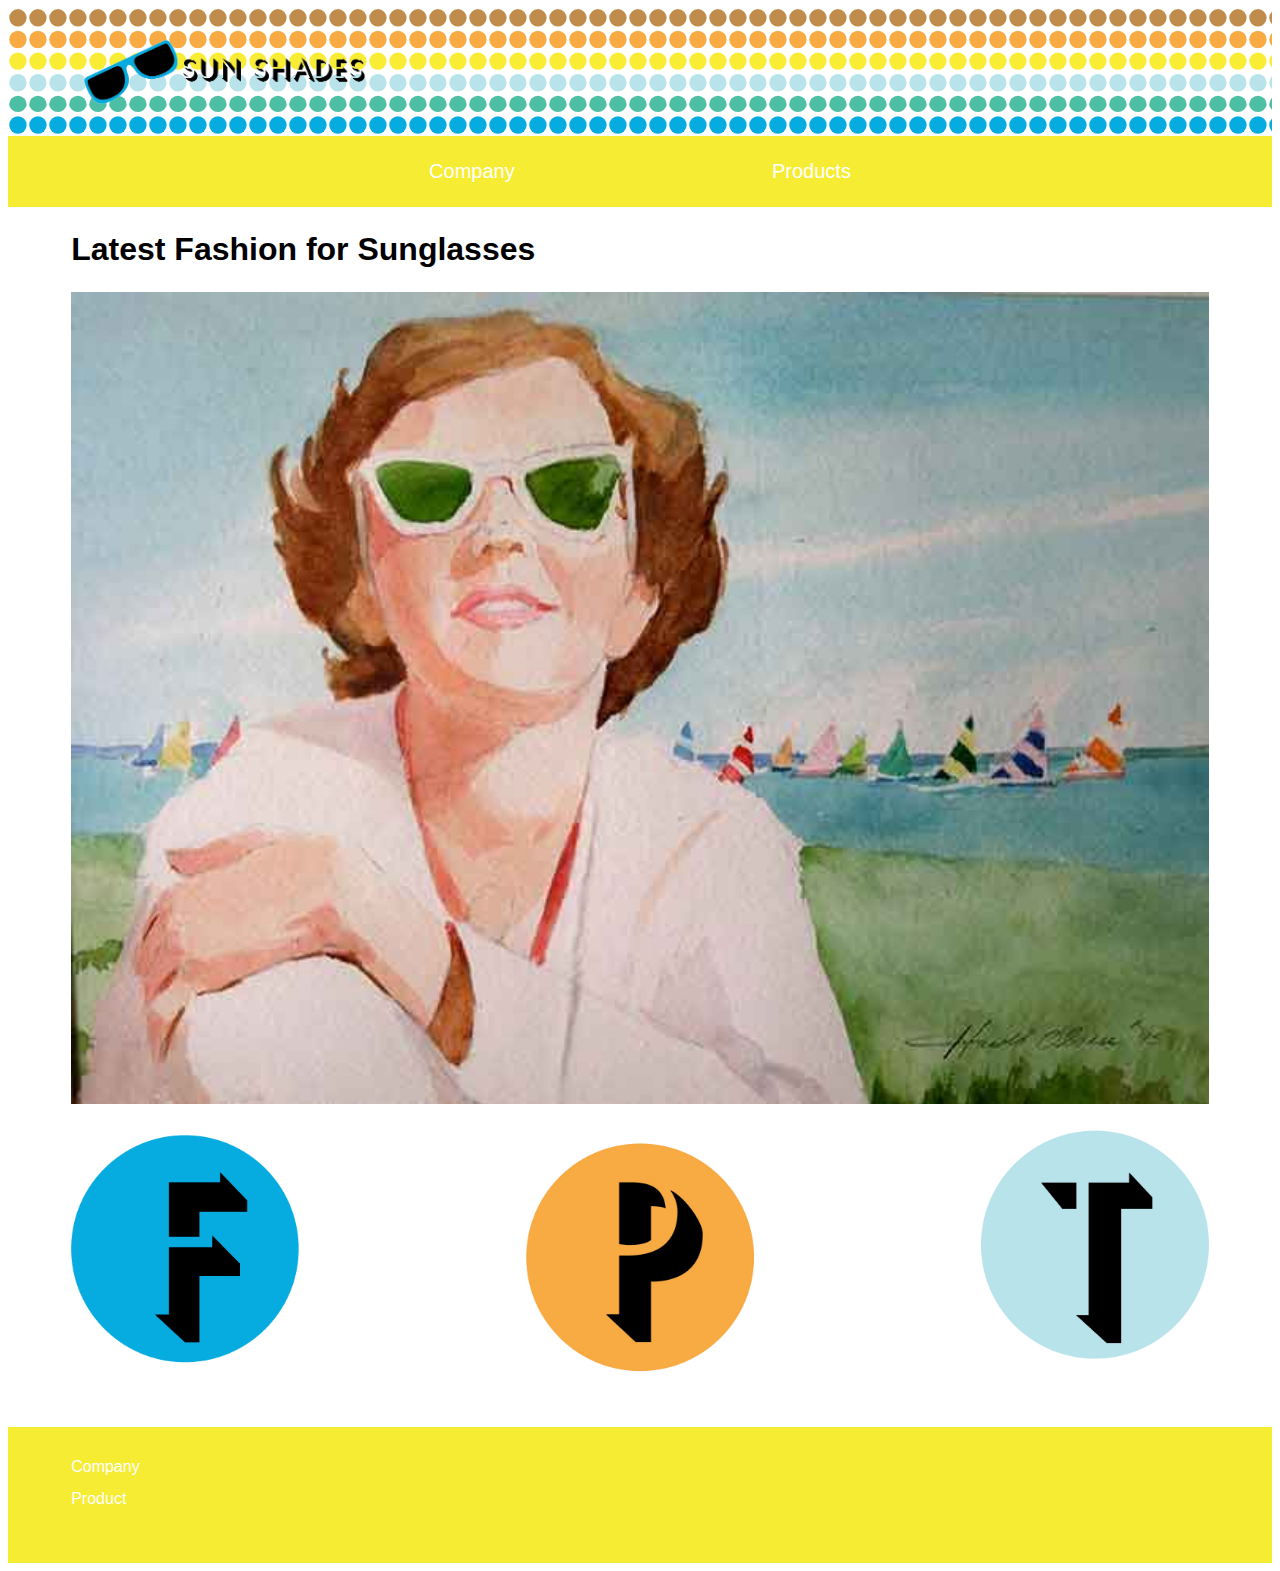
==== index.html @ 5f9feb42 "Added Files" ====
<!DOCTYPE html>
<html lang="en-ca">
<head>
	<meta charset="utf-8">
	<title>Sun Shades</title>
	<meta name="viewport" content="width=device-width,initial-scale=1">
    <link href="css/general.css" rel="stylesheet">
</head>
<body>
    
    <header>
        
        <a href="index.html">
            <img src="images/logo-title.png" alt="Logo of Sun Shades" class="logo">
        </a>
        
            <nav class="nav-top">
                <ul>
                    <li><a href="company.html">Company</a></li>
                    <li><a href="products.html">Products</a></li>
                </ul>
        </nav>
        
    </header>
    
    <article>
        
        <h1>Latest Fashion for Sunglasses</h1>
        
        <figure>
            <img src="images/sunglasses-home.jpg" alt="painting">
        </figure>
        
        <figcap class="media">
                <a href="https://www.facebook.com/"><img src="images/facebook-logo.png" alt="Facebook Icon" class="media1"></a>
                <a href="https://www.pinterest.com"><img src="images/pinterest-logo.png" alt="Pinterest Icon" class="media2"></a>
                <a href="https://twitter.com"><img src="images/twiter-logo.png" alt="Twitter Icon" class="media3"></a> 
        </figcap>
    
    </article>
    
    <footer>
        
        <nav class="nav-bottom">
            <ul>
                <li><a href="company.html">Company</a></li>
                <li><a href="products.html">Product</a></li>
            </ul>
        </nav>
        
    </footer>
 
</body>
</html>
---- css/general.css ----
@charset "utf-8";

@-moz-viewport { width: device-width; scale: 1; }
@-ms-viewport { width: device-width; scale: 1; }
@-o-viewport { width: device-width; scale: 1; }
@-webkit-viewport { width: device-width; scale: 1; }
@viewport { width: device-width; scale: 1; }

* {
	-moz-box-sizing: border-box;
	-webkit-box-sizing: border-box;
	box-sizing: border-box;
}

html {
	-moz-text-size-adjust: 100%;
	-ms-text-size-adjust: 100%;
	-webkit-text-size-adjust: 100%;
	text-size-adjust: 100%;

    font-size: 100%;
    font-family: "Helvetica Neue", Helvetica, Arial, sans-serif;
}

img {
	width: 100%;
    display: block;
}

header{
    background-image: url(../images/dots.svg);
    background-size: 1.25rem;
}

.logo {
    width: auto;
    height: 4rem;
    float: left;
    margin: 2rem 6%;
}

.nav-top {
    clear:both;
}

.nav-top ul {
    margin: 0;
    padding: 0;
    background-color: #F7EC34;
    text-align: center;
}

.nav-top li {
    display: inline;
    margin: 0;
    padding: 0;
}

.nav-top a,
.nav-top a:link,
.nav-top a:visited {
    display: inline-block;
    margin: 0;
    padding: 1.5rem 10%;
    color: white;
    font-size: 1.25rem;
    text-decoration: none;
}
.selected {
    background-color: #F7AA43;
}

article {
    margin: 0;
    padding: 1.5rem 5%;
}

h1 {
    margin: 0 0 1.5rem;
    padding: 0;
    font-size: 2rem;
}

p {
    margin 0 0 1.5rem;
    padding: 0;
    font-family: "Times New Roman", serif;
    font-size: 1rem;
    font-weight: normal;
}

figure {
    margin: 0 auto 1.5rem;
    width: 100%;
}

figcap {
    margin-top: 3rem;   
}

.media1 {
    padding: 0;
    margin: 0;
    display: inline;
    width: 20%;
    bottom: -1rem;
    float:left
}

.media2 {
    padding: 0;
    margin: 0 20%;
    display: inline;
    width: 20%;
    bottom: -1rem;
    
}

.media3 {
    padding: 0;
    margin: 0 auto;
    display: inline;
    width: 20%;
    bottom: -1rem;
    float:right;
}

footer {
    margin: 0;
    padding: 1.5rem 5% 3rem;
    background-color: #F7EC34;
}

.nav-bottom ul {
    list-style-type: none;
    margin: 0;
    padding: 0;
}

.nav-bottom a,
.nav-bottom a:link,
.nav-bottom a:visited {
    color: white;
    text-decoration: none;
    font-size: 1rem;
    line-height: 2rem;
}
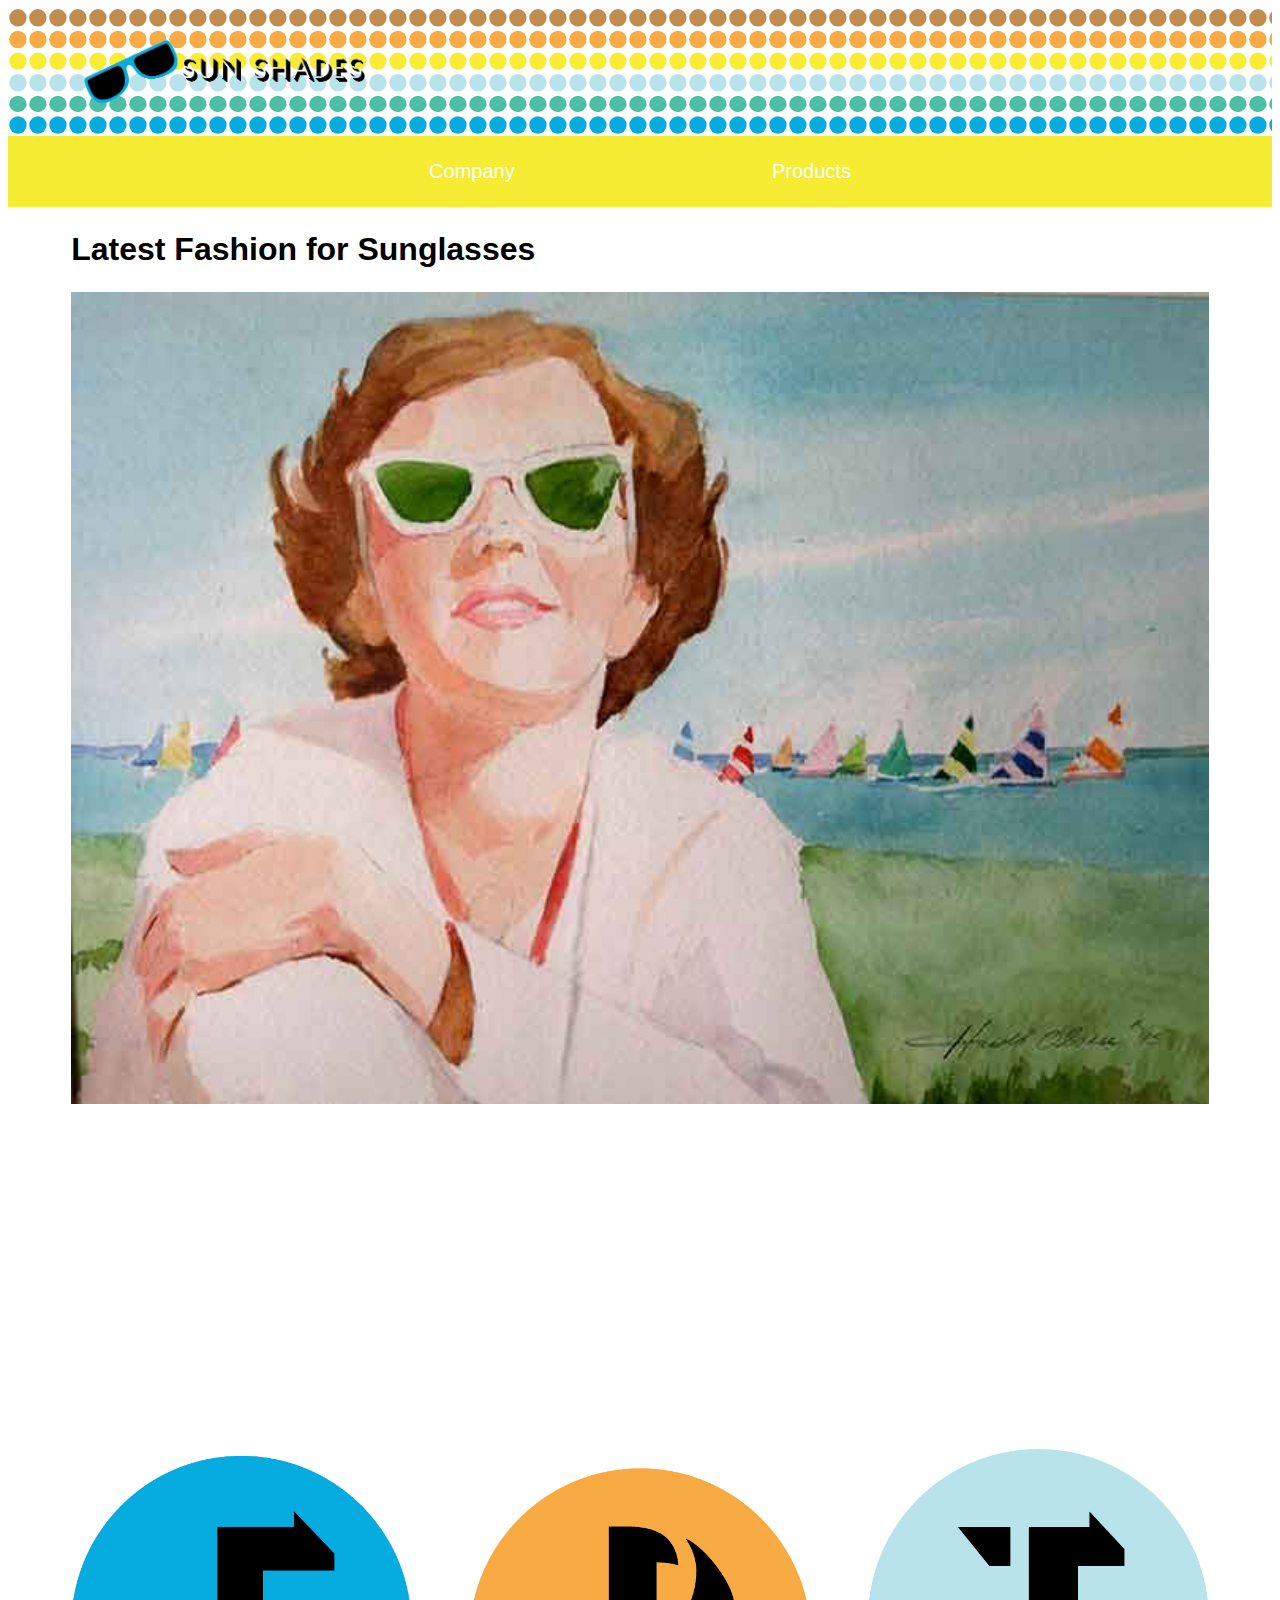
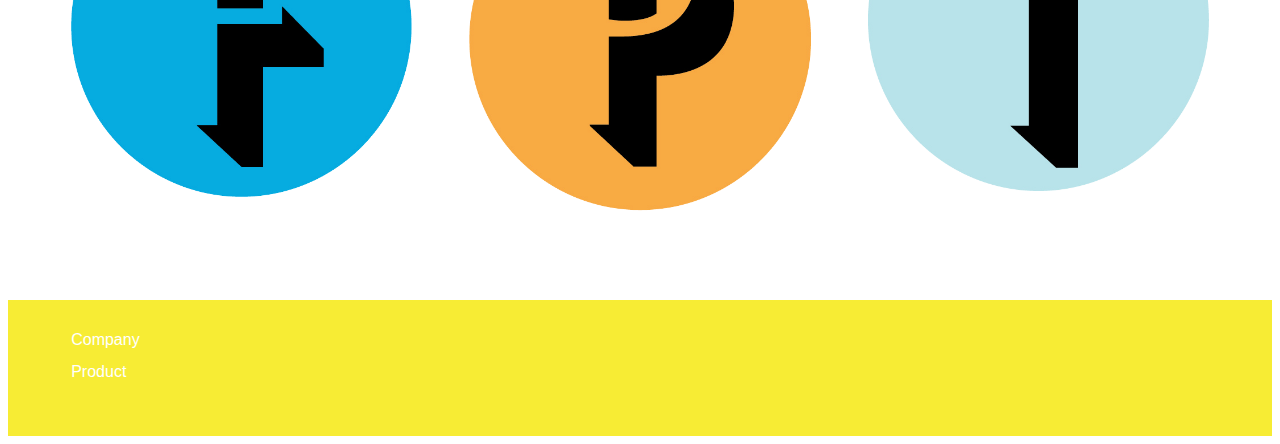
==== commit d7b87199: "buckets" ====
--- a/index.html
+++ b/index.html
@@ -27,15 +27,13 @@
         
         <h1>Latest Fashion for Sunglasses</h1>
         
-        <figure>
-            <img src="images/sunglasses-home.jpg" alt="painting">
-        </figure>
+        <img src="images/sunglasses-home.jpg" alt="painting">
         
-        <figcap class="media">
-                <a href="https://www.facebook.com/"><img src="images/facebook-logo.png" alt="Facebook Icon" class="media1"></a>
-                <a href="https://www.pinterest.com"><img src="images/pinterest-logo.png" alt="Pinterest Icon" class="media2"></a>
-                <a href="https://twitter.com"><img src="images/twiter-logo.png" alt="Twitter Icon" class="media3"></a> 
-        </figcap>
+        <ul class="bucket2">
+            <li><a href="https://www.facebook.com/" class="one"><img src="images/facebook-logo.png" alt="Facebook Icon" class="media1"></a></li>
+            <li><a href="https://www.pinterest.com" class="two"><img src="images/pinterest-logo.png" alt="Pinterest Icon" class="media2"></a></li>
+            <li><a href="https://twitter.com" class="three"><img src="images/twiter-logo.png" alt="Twitter Icon" class="media3"></a></li>
+        </ul>
     
     </article>
     
--- a/css/general.css
+++ b/css/general.css
@@ -89,40 +89,35 @@
     font-weight: normal;
 }
 
-figure {
-    margin: 0 auto 1.5rem;
-    width: 100%;
+.bucket2 {
+    margin: 0;
+    padding: 0;
+    overflow: hidden;
+    list-style: none;
+    background-color: none;
 }
 
-figcap {
-    margin-top: 3rem;   
+.bucket2 li {
+    float: left;
+    width: 30%;
+    margin: 0 5% 1.5rem 0;
+    padding: 0;
 }
 
-.media1 {
-    padding: 0;
+.bucket2 li:nth-child(3) {
     margin: 0;
-    display: inline;
-    width: 20%;
-    bottom: -1rem;
-    float:left
 }
 
-.media2 {
-    padding: 0;
-    margin: 0 20%;
-    display: inline;
-    width: 20%;
-    bottom: -1rem;
-    
-}
-
-.media3 {
-    padding: 0;
-    margin: 0 auto;
-    display: inline;
-    width: 20%;
-    bottom: -1rem;
-    float:right;
+.bucket2 a,
+.bucket2 a:link,
+.bucket2 a:visited {
+    display: block;
+    background-size: 100%;
+    background-position: center top;
+    background-repeat: no-repeat;
+    background-color: none;
+    margin: 0;
+    padding: 100% 0 0; /* height of image ÷ by width = % */
 }
 
 footer {
